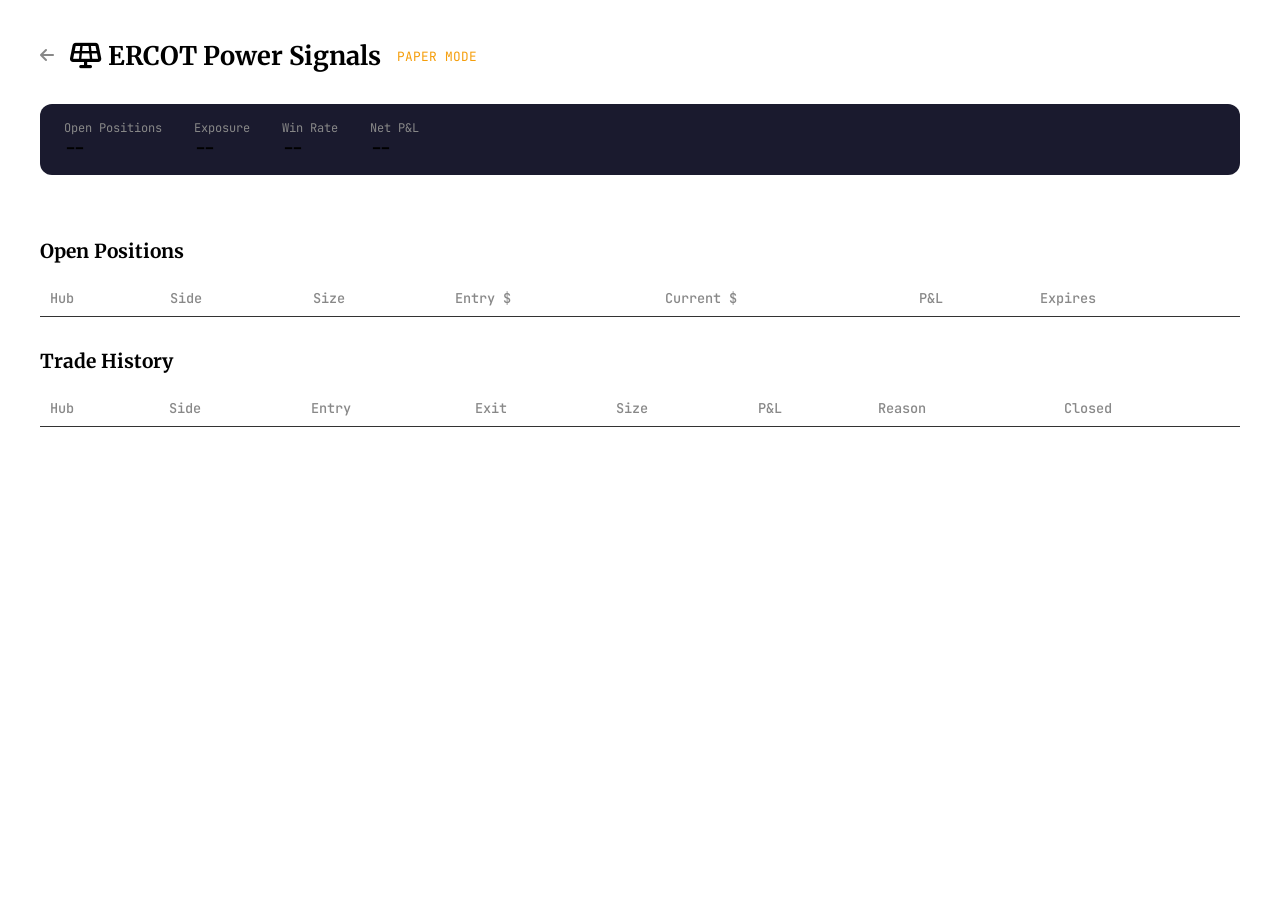
==== dashboard/static/ercot.html @ af29033b "feat: ERCOT dashboard page with hub signal cards, positions, and trade history" ====
<!DOCTYPE html>
<html lang="en">
<head>
    <meta charset="UTF-8">
    <meta name="viewport" content="width=device-width, initial-scale=1.0">
    <title>ERCOT Power — Weather Edge</title>
    <link rel="stylesheet" href="/static/css/main.css?v=22">
    <link rel="preconnect" href="https://fonts.googleapis.com">
    <link href="https://fonts.googleapis.com/css2?family=Merriweather:wght@700;900&family=Roboto:wght@300;400;500;700&family=JetBrains+Mono:wght@400;500;600;700&display=swap" rel="stylesheet">
    <link rel="stylesheet" href="https://cdnjs.cloudflare.com/ajax/libs/font-awesome/6.5.1/css/all.min.css">
    <style>
        .ercot-main { max-width: 1200px; margin: 0 auto; padding: 2rem; }
        .ercot-header { display: flex; align-items: center; gap: 1rem; margin-bottom: 2rem; }
        .ercot-header h1 { font-family: 'Merriweather', serif; font-size: 1.6rem; margin: 0; }
        .ercot-header .back-link { color: var(--we-text-secondary, #888); text-decoration: none; }

        .hub-cards { display: grid; grid-template-columns: repeat(auto-fit, minmax(200px, 1fr)); gap: 1rem; margin-bottom: 2rem; }
        .hub-card {
            background: var(--we-card-bg, #1a1a2e);
            border-radius: 12px; padding: 1.2rem;
            border-left: 4px solid #555;
        }
        .hub-card.short { border-left-color: #ef4444; }
        .hub-card.long { border-left-color: #22c55e; }
        .hub-card .hub-name { font-family: 'JetBrains Mono', monospace; font-size: 0.85rem; color: #888; }
        .hub-card .hub-city { font-weight: 600; font-size: 1.1rem; margin: 0.3rem 0; }
        .hub-card .hub-signal { font-family: 'JetBrains Mono', monospace; font-size: 1.3rem; font-weight: 700; }
        .hub-card .hub-signal.short { color: #ef4444; }
        .hub-card .hub-signal.long { color: #22c55e; }
        .hub-card .hub-signal.neutral { color: #888; }
        .hub-card .hub-detail { font-size: 0.8rem; color: #aaa; margin-top: 0.5rem; }

        .ercot-section { margin-bottom: 2rem; }
        .ercot-section h2 { font-family: 'Merriweather', serif; font-size: 1.2rem; margin-bottom: 1rem; }

        .ercot-table { width: 100%; border-collapse: collapse; font-family: 'JetBrains Mono', monospace; font-size: 0.85rem; }
        .ercot-table th { text-align: left; padding: 0.6rem; color: #888; border-bottom: 1px solid #333; font-weight: 500; }
        .ercot-table td { padding: 0.6rem; border-bottom: 1px solid #222; }
        .ercot-table .positive { color: #22c55e; }
        .ercot-table .negative { color: #ef4444; }

        .summary-bar {
            display: flex; gap: 2rem; padding: 1rem 1.5rem;
            background: var(--we-card-bg, #1a1a2e); border-radius: 12px; margin-bottom: 2rem;
            font-family: 'JetBrains Mono', monospace; font-size: 0.9rem;
        }
        .summary-bar .label { color: #888; font-size: 0.75rem; }
        .summary-bar .value { font-weight: 600; font-size: 1.1rem; }
    </style>
</head>
<body class="we-app" style="display: block;">
    <div class="ercot-main">
        <div class="ercot-header">
            <a href="/" class="back-link"><i class="fa-solid fa-arrow-left"></i></a>
            <h1><i class="fa-solid fa-solar-panel"></i> ERCOT Power Signals</h1>
            <span style="color: #f59e0b; font-family: 'JetBrains Mono'; font-size: 0.8rem;">PAPER MODE</span>
        </div>

        <!-- Summary Bar -->
        <div class="summary-bar" id="summary-bar">
            <div><div class="label">Open Positions</div><div class="value" id="s-open">--</div></div>
            <div><div class="label">Exposure</div><div class="value" id="s-exposure">--</div></div>
            <div><div class="label">Win Rate</div><div class="value" id="s-winrate">--</div></div>
            <div><div class="label">Net P&L</div><div class="value" id="s-pnl">--</div></div>
        </div>

        <!-- Hub Signal Cards -->
        <div class="hub-cards" id="hub-cards"></div>

        <!-- Open Positions -->
        <div class="ercot-section">
            <h2>Open Positions</h2>
            <table class="ercot-table">
                <thead><tr><th>Hub</th><th>Side</th><th>Size</th><th>Entry $</th><th>Current $</th><th>P&L</th><th>Expires</th></tr></thead>
                <tbody id="positions-body"></tbody>
            </table>
        </div>

        <!-- Trade History -->
        <div class="ercot-section">
            <h2>Trade History</h2>
            <table class="ercot-table">
                <thead><tr><th>Hub</th><th>Side</th><th>Entry</th><th>Exit</th><th>Size</th><th>P&L</th><th>Reason</th><th>Closed</th></tr></thead>
                <tbody id="trades-body"></tbody>
            </table>
        </div>
    </div>

    <script>
    async function loadErcot() {
        // Signals
        try {
            const signals = await (await fetch('/api/ercot/signals')).json();
            const cards = document.getElementById('hub-cards');
            cards.innerHTML = '';
            signals.forEach(s => {
                const cls = s.signal.toLowerCase();
                cards.innerHTML += `
                    <div class="hub-card ${cls}">
                        <div class="hub-name">${s.hub_name}</div>
                        <div class="hub-city">${s.hub || ''}</div>
                        <div class="hub-signal ${cls}">${s.signal} ${s.edge > 0 ? '+' : ''}${s.edge.toFixed(2)}</div>
                        <div class="hub-detail">
                            Solrad: ${s.expected_solrad_mjm2?.toFixed(1) || '--'} MJ/m&sup2;<br>
                            Solar: ${(s.actual_solar_mw || 0).toLocaleString()} MW<br>
                            Price: $${s.current_ercot_price?.toFixed(1) || '--'}/MWh<br>
                            Conf: ${s.confidence}%
                        </div>
                    </div>`;
            });
        } catch(e) { console.error('Signals error', e); }

        // Summary
        try {
            const sum = await (await fetch('/api/ercot/summary')).json();
            document.getElementById('s-open').textContent = sum.open_count;
            document.getElementById('s-exposure').textContent = `$${sum.open_exposure.toFixed(0)}`;
            document.getElementById('s-winrate').textContent = `${sum.win_rate.toFixed(1)}%`;
            const pnlEl = document.getElementById('s-pnl');
            pnlEl.textContent = `$${sum.total_pnl >= 0 ? '+' : ''}${sum.total_pnl.toFixed(2)}`;
            pnlEl.style.color = sum.total_pnl >= 0 ? '#22c55e' : '#ef4444';
        } catch(e) { console.error('Summary error', e); }

        // Positions
        try {
            const pos = await (await fetch('/api/ercot/positions')).json();
            const tbody = document.getElementById('positions-body');
            tbody.innerHTML = '';
            pos.forEach(p => {
                const pnlCls = (p.unrealized_pnl || 0) >= 0 ? 'positive' : 'negative';
                const expires = p.expires_at ? new Date(p.expires_at).toLocaleString() : '--';
                tbody.innerHTML += `<tr>
                    <td>${p.hub_name}</td>
                    <td>${p.signal}</td>
                    <td>$${p.size_dollars.toFixed(0)}</td>
                    <td>$${p.entry_price.toFixed(1)}</td>
                    <td>$${(p.current_price || p.entry_price).toFixed(1)}</td>
                    <td class="${pnlCls}">$${(p.unrealized_pnl || 0).toFixed(2)}</td>
                    <td style="font-size:0.75rem">${expires}</td>
                </tr>`;
            });
            if (!pos.length) tbody.innerHTML = '<tr><td colspan="7" style="color:#666">No open positions</td></tr>';
        } catch(e) { console.error('Positions error', e); }

        // Trades
        try {
            const trades = await (await fetch('/api/ercot/trades?limit=20')).json();
            const tbody = document.getElementById('trades-body');
            tbody.innerHTML = '';
            trades.forEach(t => {
                const pnlCls = t.pnl >= 0 ? 'positive' : 'negative';
                const closed = t.closed_at ? new Date(t.closed_at).toLocaleString() : '--';
                tbody.innerHTML += `<tr>
                    <td>${t.hub_name}</td>
                    <td>${t.signal}</td>
                    <td>$${t.entry_price.toFixed(1)}</td>
                    <td>$${t.exit_price.toFixed(1)}</td>
                    <td>$${t.size_dollars.toFixed(0)}</td>
                    <td class="${pnlCls}">$${t.pnl.toFixed(2)}</td>
                    <td style="font-size:0.75rem">${t.exit_reason || ''}</td>
                    <td style="font-size:0.75rem">${closed}</td>
                </tr>`;
            });
            if (!trades.length) tbody.innerHTML = '<tr><td colspan="8" style="color:#666">No trades yet</td></tr>';
        } catch(e) { console.error('Trades error', e); }
    }

    loadErcot();
    setInterval(loadErcot, 60000);
    </script>
</body>
</html>
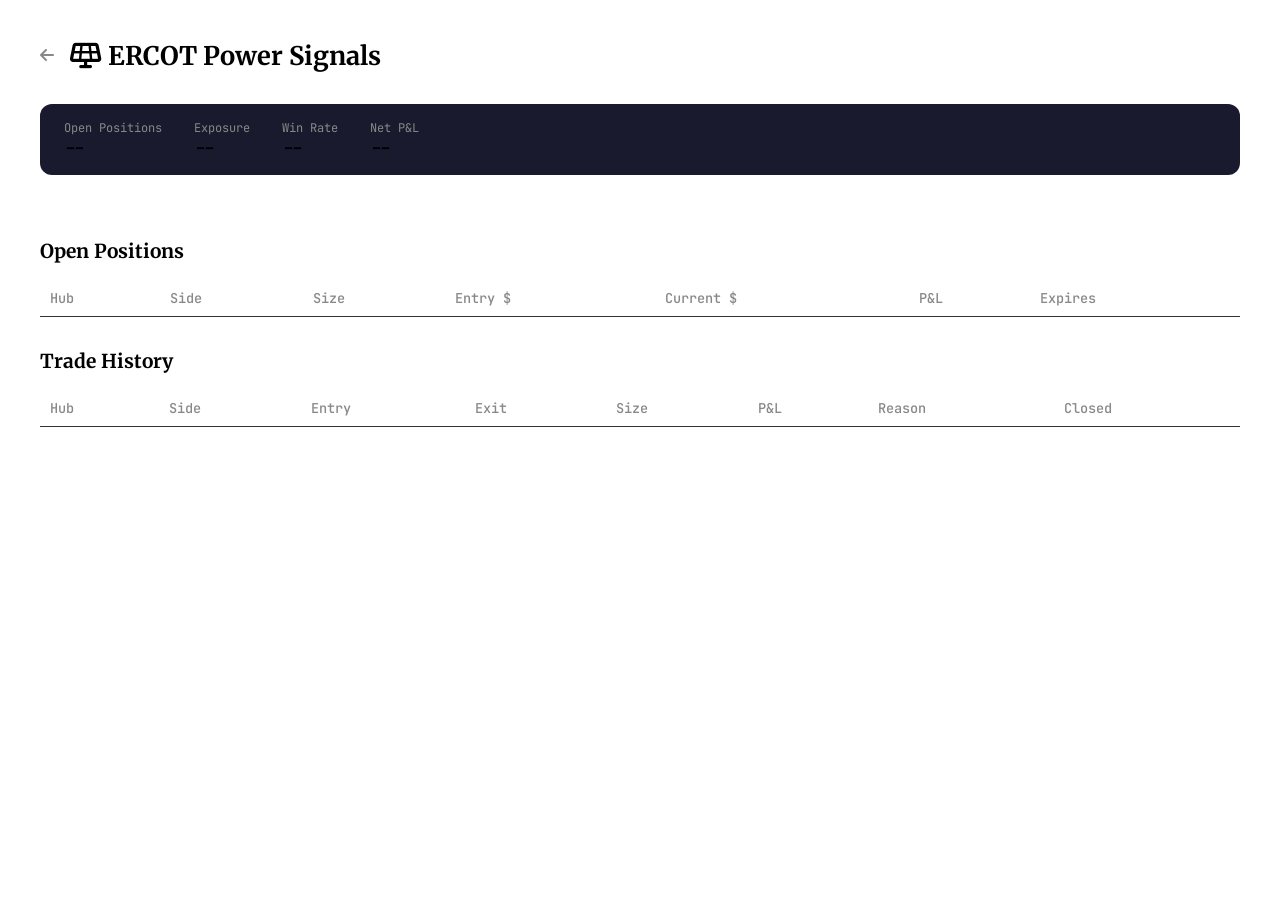
==== commit cd2c3504: "fix: dashboard plumbing audit — deduplicate, fix data sources, sync versions - Extract _parse_settle" ====
--- a/dashboard/static/ercot.html
+++ b/dashboard/static/ercot.html
@@ -4,7 +4,7 @@
     <meta charset="UTF-8">
     <meta name="viewport" content="width=device-width, initial-scale=1.0">
     <title>ERCOT Power — Weather Edge</title>
-    <link rel="stylesheet" href="/static/css/main.css?v=22">
+    <link rel="stylesheet" href="/static/css/main.css?v=29">
     <link rel="preconnect" href="https://fonts.googleapis.com">
     <link href="https://fonts.googleapis.com/css2?family=Merriweather:wght@700;900&family=Roboto:wght@300;400;500;700&family=JetBrains+Mono:wght@400;500;600;700&display=swap" rel="stylesheet">
     <link rel="stylesheet" href="https://cdnjs.cloudflare.com/ajax/libs/font-awesome/6.5.1/css/all.min.css">
@@ -53,7 +53,7 @@
         <div class="ercot-header">
             <a href="/" class="back-link"><i class="fa-solid fa-arrow-left"></i></a>
             <h1><i class="fa-solid fa-solar-panel"></i> ERCOT Power Signals</h1>
-            <span style="color: #f59e0b; font-family: 'JetBrains Mono'; font-size: 0.8rem;">PAPER MODE</span>
+            <span id="ercot-mode-badge" style="font-family: 'JetBrains Mono'; font-size: 0.8rem;"></span>
         </div>
 
         <!-- Summary Bar -->
@@ -165,6 +165,13 @@
         } catch(e) { console.error('Trades error', e); }
     }
 
+    // Load mode badge from config
+    fetch('/api/config').then(r => r.json()).then(cfg => {
+        const badge = document.getElementById('ercot-mode-badge');
+        badge.textContent = cfg.mode;
+        badge.style.color = cfg.mode === 'PAPER' ? '#f59e0b' : '#22c55e';
+    }).catch(() => {});
+
     loadErcot();
     setInterval(loadErcot, 60000);
     </script>
